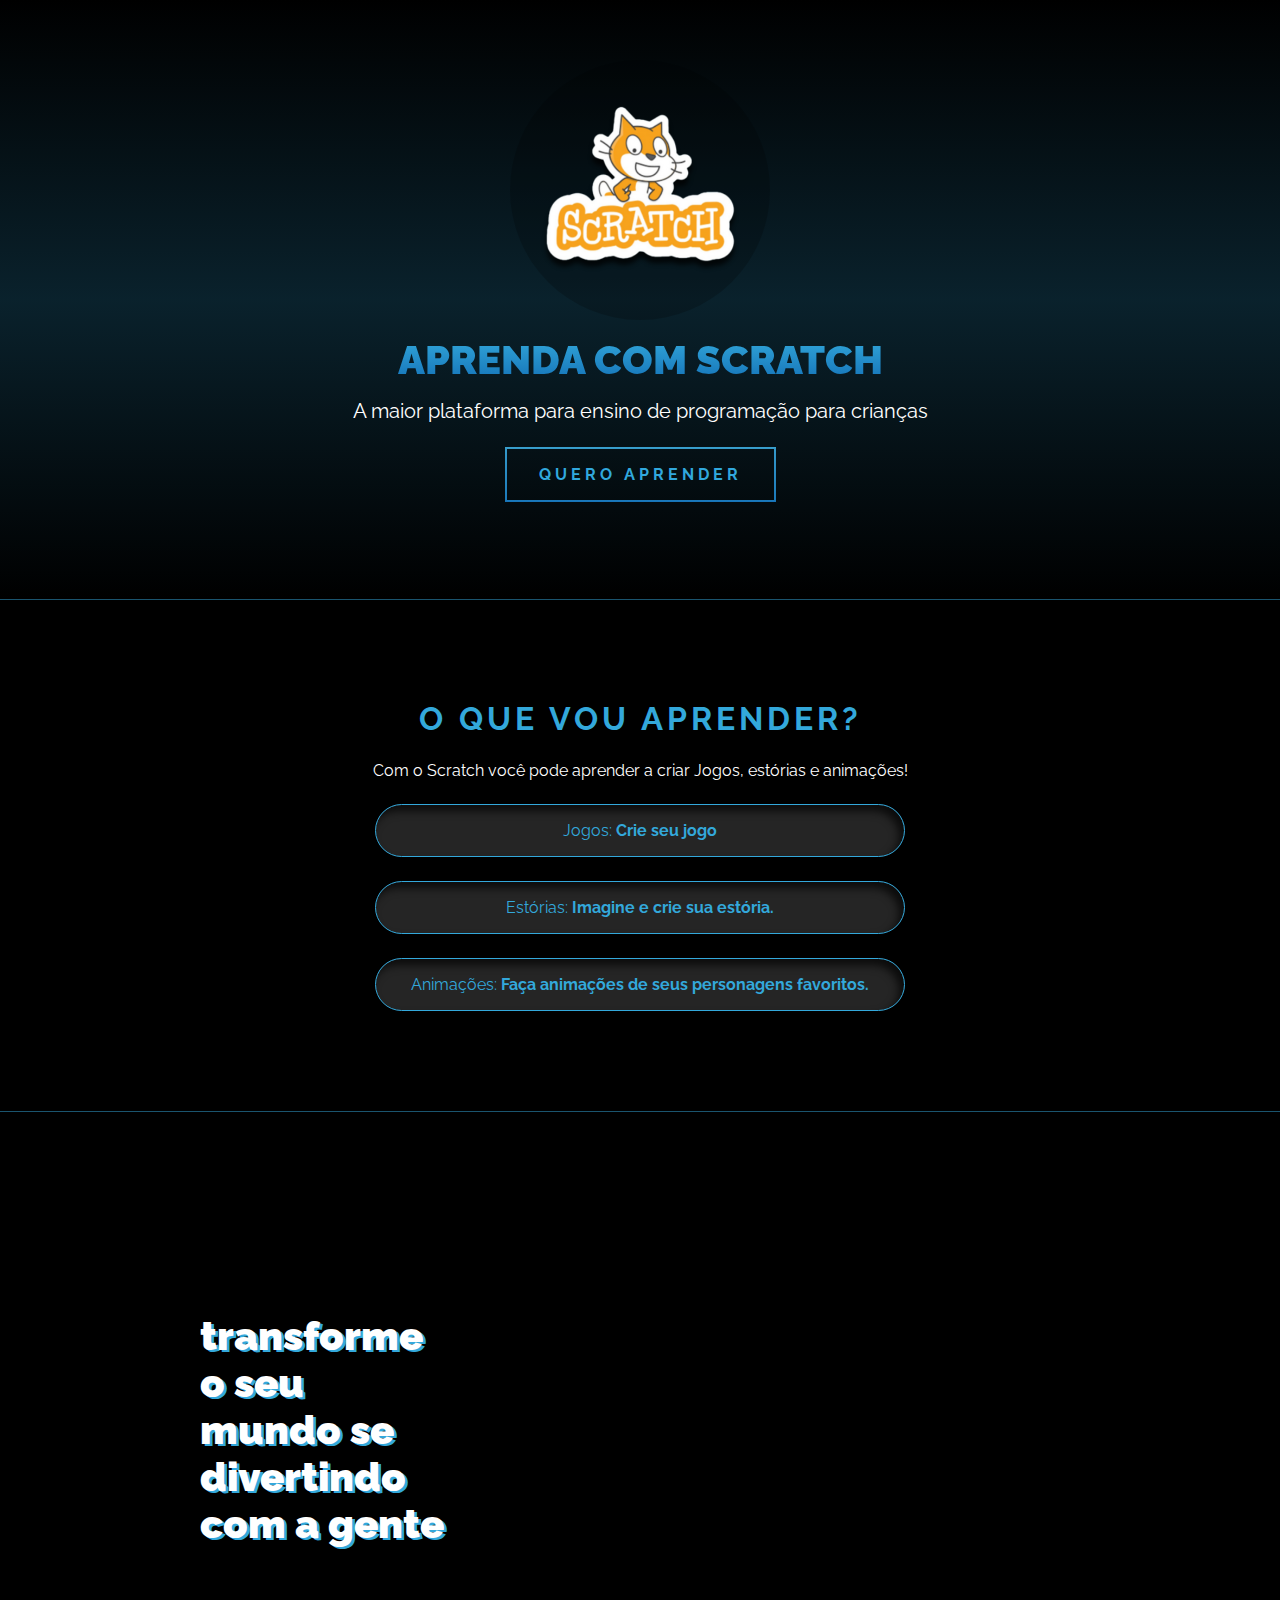
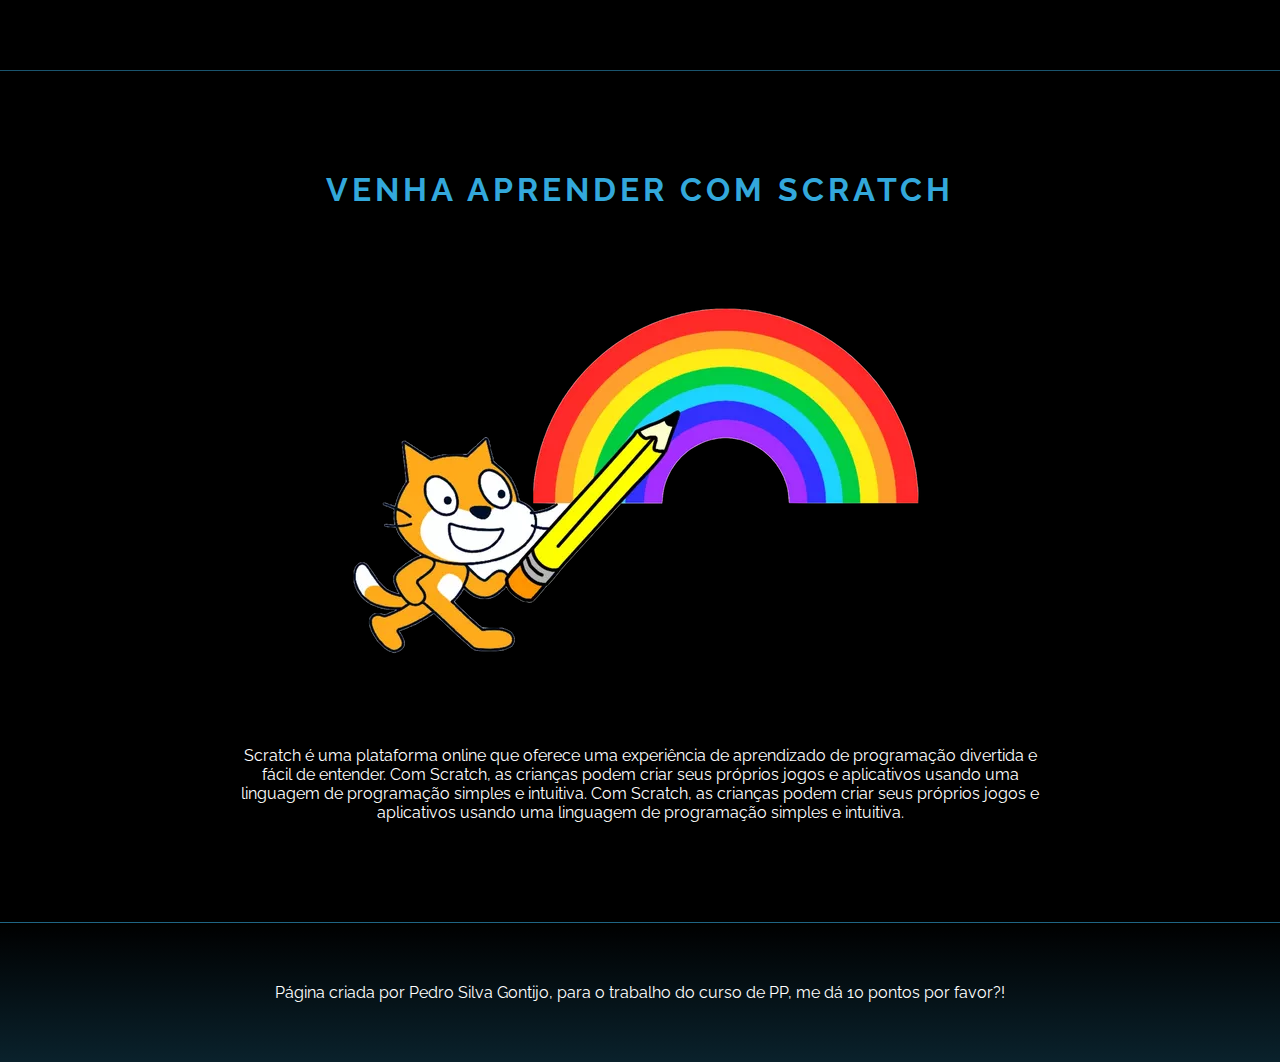
==== LP.html @ 944101c1 "first commit" ====
<!DOCTYPE html>
<html lang="pt-br">
<head>
  <meta charset="UTF-8">
  <meta http-equiv="X-UA-Compatible" content="IE=edge">
  <meta name="viewport" content="width=device-width, initial-scale=1.0">
  <link rel="stylesheet" href="/assets/CSS/style.css">
  <title>Scratch</title>
</head>
<body>
  <header class="banner">
    <div class="banner-content">
      <div class="logo">
        <img src="assets/images/logo.png" title="Logotipo Scratch" alt="Logotipo Scratch">
      </div>
      <h1>Aprenda com Scratch</h1>
      <p>A maior plataforma para ensino de programação para crianças</p>
      <button>Quero aprender</button>
    </div>
  </header>
  <main>
    <section id="course-content">
      <h2>O que vou aprender?</h2>
      <p>
        Com o Scratch você pode aprender a criar Jogos, estórias e animações!
      </p>
      <div class="modules-list">
        <div class="module">
          <span>Jogos:</span> <a href="https://scratch.mit.edu/projects/editor/?tutorial=chase-game">Crie seu jogo</a>
        </div>
        <div class="module">
          <span>Estórias:</span> <a href="https://scratch.mit.edu/projects/editor/?tutorial=tell-a-story">Imagine e crie sua estória.</a>
        </div>
        <div class="module">
          <span>Animações:</span> <a href="https://scratch.mit.edu/projects/editor/?tutorial=animate-a-character">Faça animações de seus personagens favoritos.</a>
        </div>
      </div>
    </section>
    <section id="transform-world">
      <p>TRANSFORME O SEU MUNDO SE DIVERTINDO COM A GENTE</p>
    </section>
    <section id="professional-challenges">
      <h2>Venha aprender com Scratch</h2>
      <img src="assets/images/professional-challenges.png" title="Homem lendo depoimentos em um tablet" alt="Homem lendo depoimentos em um tablet">
      <p>
        Scratch é uma plataforma online que oferece uma experiência de aprendizado de programação divertida e fácil de entender. Com Scratch, as crianças podem criar seus próprios jogos e aplicativos usando uma linguagem de programação simples e intuitiva. Com Scratch, as crianças podem criar seus próprios jogos e aplicativos usando uma linguagem de programação simples e intuitiva.
      </p>
    </section>
  </main>
  <footer>
    <p>Página criada por Pedro Silva Gontijo, para o trabalho do curso de PP, me dá 10 pontos por favor?!</p>
  </footer>
</body>
</html>
---- assets/CSS/style.css ----
@import url('resets.css');

body {
  background-color: black;
}

h2 {
  font-size: 2rem;
  color: #33A8DB;
  font-weight: bold;
  letter-spacing: 4px;
  text-transform: uppercase;
  margin-bottom: 24px;
}

p {
  color: white;
}

section {
  margin: 100px auto;
}

.banner {
  background-image: linear-gradient(rgba(0, 0, 0, .6), rgba(49, 168, 221, .2), rgba(0, 0, 0, .6)), url('./assets/images/banner.png');
  background-size: cover;
  background-repeat: no-repeat;
  height: 600px;
  padding-top: 60px;
  border-bottom: 1px solid #33A8DB80;
}

.banner .banner-content {
  color: white;
  width: 600px;
  margin: auto;
  text-align: center;
}

.banner h1 {
  font-size: 2.5rem;
  font-weight: 900;
  text-transform: uppercase;
  color: transparent;
  background: -webkit-linear-gradient(#33A8DB, #1472B7);
  background-clip: text;
  -webkit-background-clip: text;
}

.banner p {
  font-size: 1.25rem;
  margin: 16px 0 24px;
}

.banner .logo {
  background-color: rgba(0, 0, 0, .2);
  height: 260px;
  width: 260px;
  margin: auto;
  border-radius: 50%;
  padding: 16px;
  margin-bottom: 16px;
}

.banner .logo img {
  margin: auto;
  width: 100%;
  height: 100%;
  object-fit: contain;
}

.banner .banner-content button {
  color: #31A8DD;
  font-size: 1rem;
  font-weight: bold;
  padding: 16px 32px;
  text-transform: uppercase;
  letter-spacing: 4px;
  background-color: transparent;
  border-image: linear-gradient(#3BA1CD, #1572B7);
  border-image-slice: 10;
  border-radius: 30px;
}

#course-content {
  width: 800px;
  text-align: center;
}

#course-content .modules-list {
  margin: 24px 0;
}

#course-content .modules-list .module {
  color: white;
  width: 530px;
  margin: 0 auto 24px;
  border: 1px solid #33A8DB;
  background-color: #252525;
  padding: 16px;
  border-radius: 100px;
  box-shadow: inset -5px 6px 8px rgba(0, 0, 0, .7);
}

#course-content .modules-list .module span {
  color: #33A8DB;
}
#course-content .modules-list .module span a{
    text-decoration: none;

}
#transform-world {
  height: 560px;
  background-size: cover;
  background-image: url("./assets/images/kids_code.png");
  background-attachment: fixed;
  border-top: 1px solid #33A8DB80;
  border-bottom: 1px solid #33A8DB80;
  padding: 200px;
}

#transform-world p {
  font-weight: 900;
  font-size: 2.5rem;
  text-transform: lowercase;
  max-width: 250px;
  text-shadow: 3px 2px #33A8DB;
}

#professional-challenges {
  text-align: center;
  width: 800px;
}

#professional-challenges img {
  margin: 32px 0;
}

footer {
  padding: 60px 0;
  text-align: center;
  background-image: linear-gradient(rgba(50, 168, 219, .0), rgba(50, 168, 219, .2));
  border-top: 1px solid #33A8DB80;
}

footer .dio-logo {
  width: 300px;
}
a {
  color: #33A8DB;
  font-weight: bold;
  text-decoration: none;
}
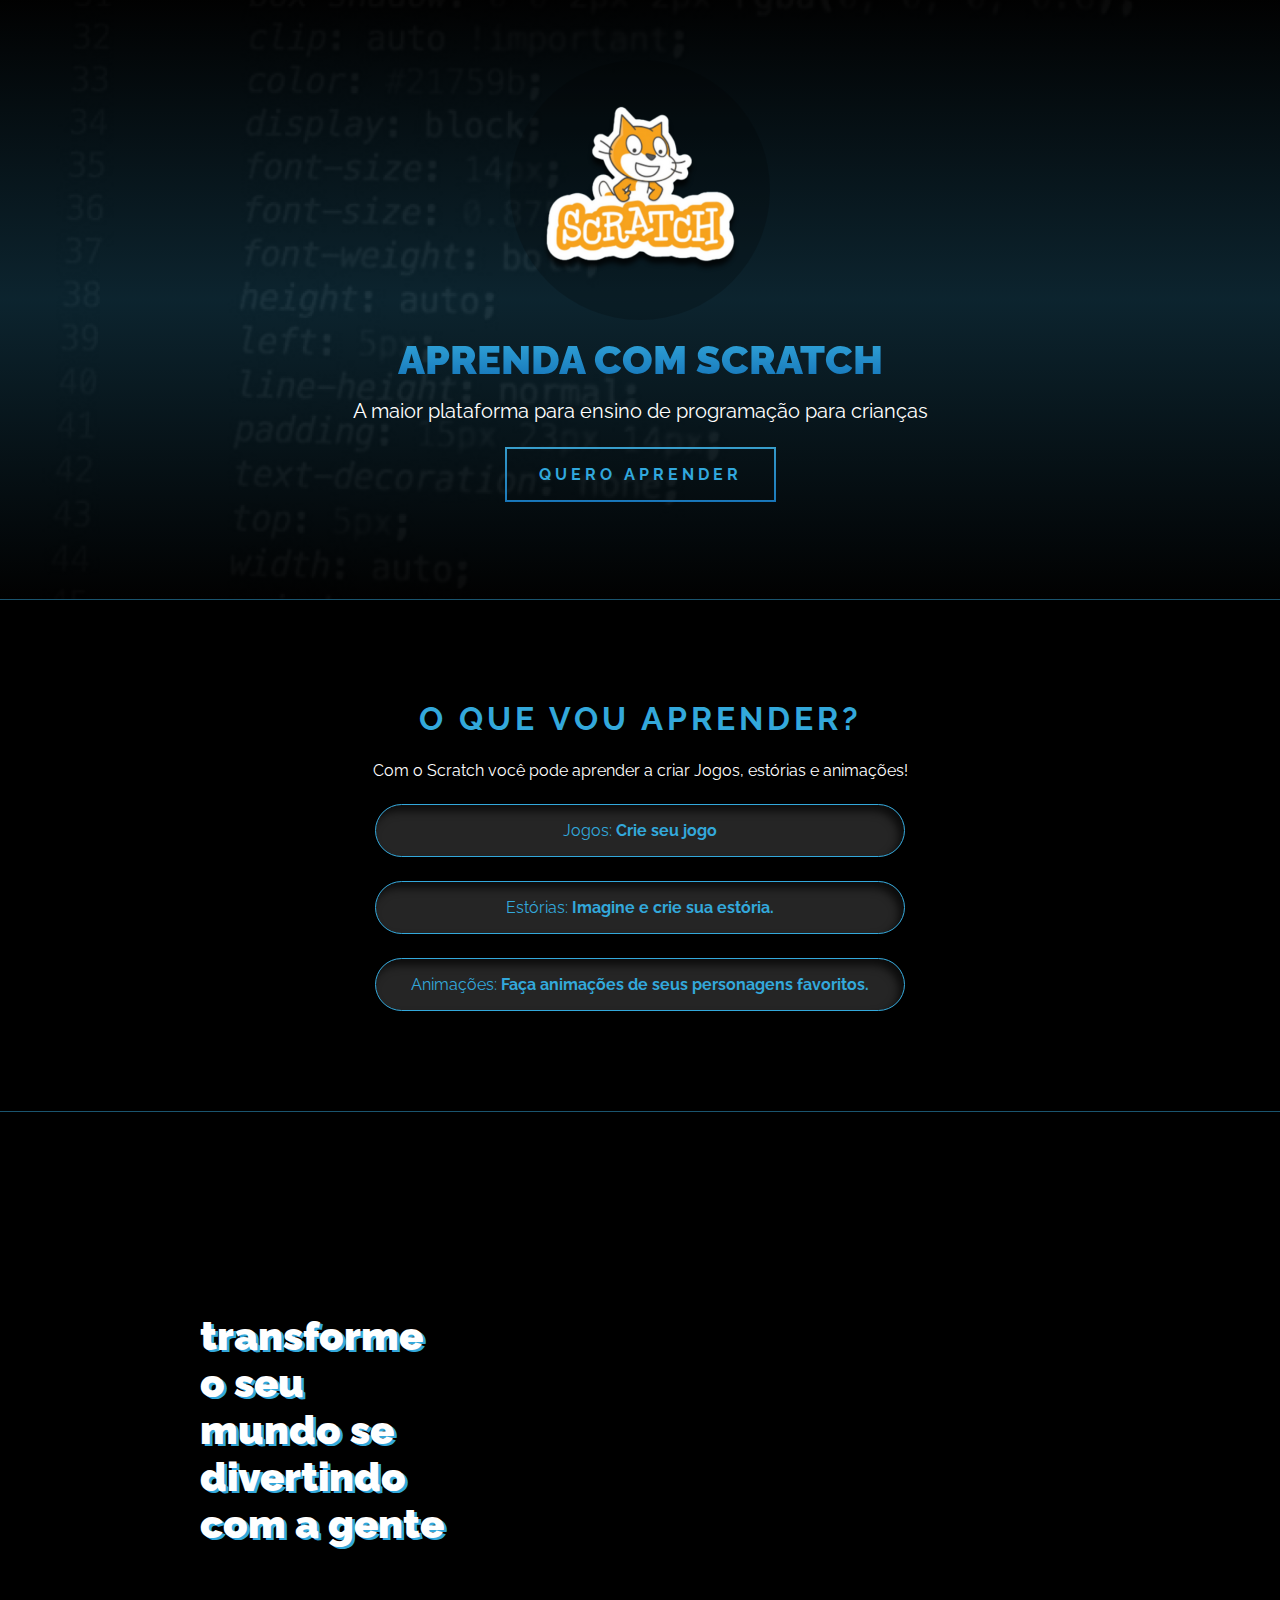
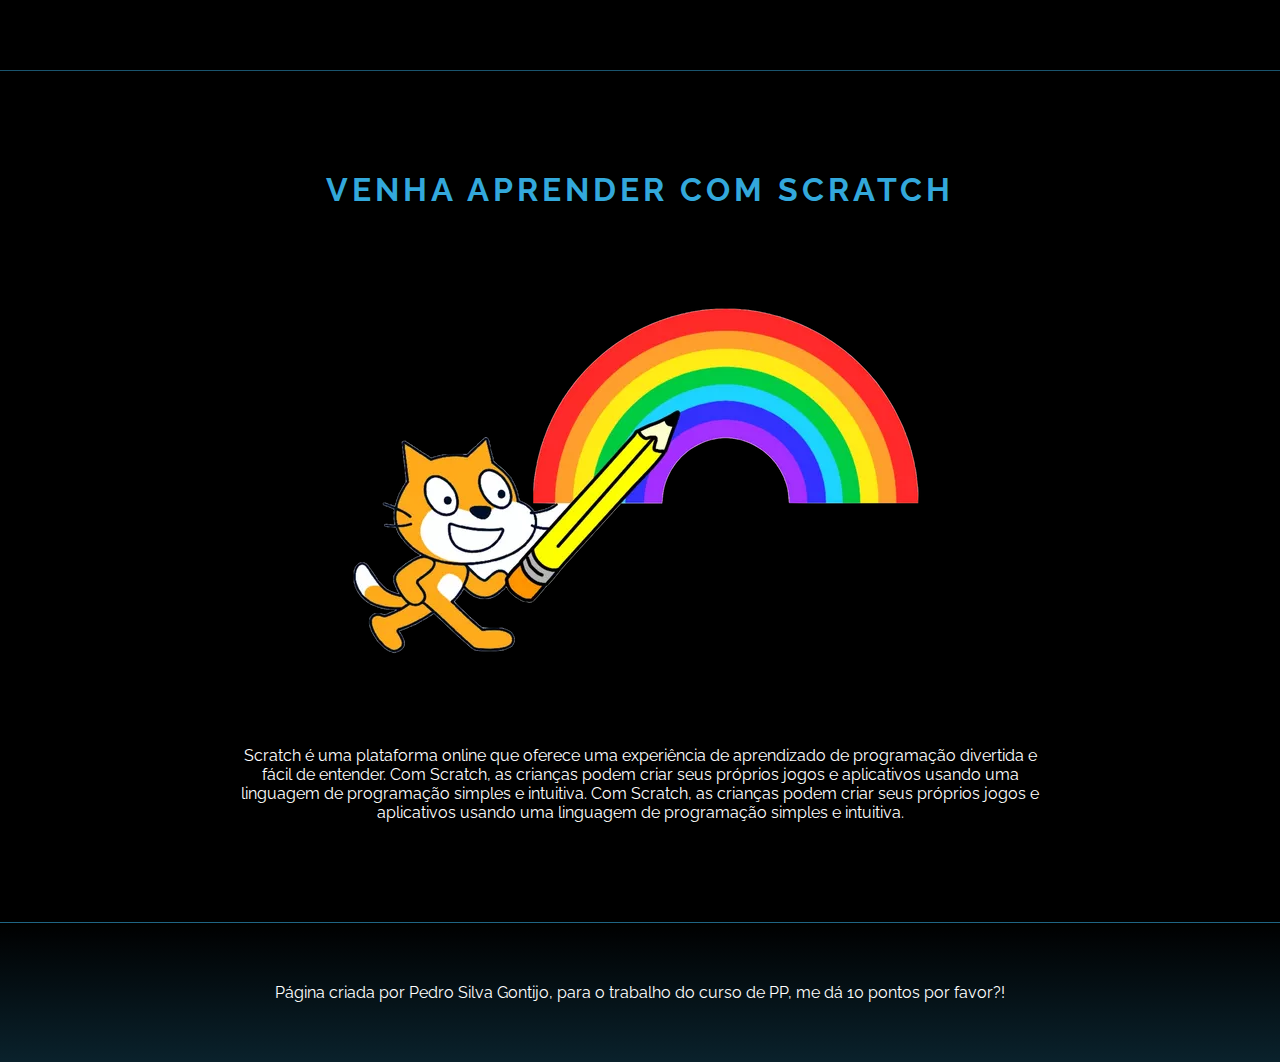
==== commit f2795151: "teste de debug" ====
--- a/LP.html
+++ b/LP.html
@@ -4,7 +4,7 @@
   <meta charset="UTF-8">
   <meta http-equiv="X-UA-Compatible" content="IE=edge">
   <meta name="viewport" content="width=device-width, initial-scale=1.0">
-  <link rel="stylesheet" href="/assets/CSS/style.css">
+  <link rel="stylesheet" href="style.css">
   <title>Scratch</title>
 </head>
 <body>
--- a/style.css
+++ b/style.css
@@ -0,0 +1,153 @@
+@import url('resets.css');
+
+body {
+  background-color: black;
+}
+
+h2 {
+  font-size: 2rem;
+  color: #33A8DB;
+  font-weight: bold;
+  letter-spacing: 4px;
+  text-transform: uppercase;
+  margin-bottom: 24px;
+}
+
+p {
+  color: white;
+}
+
+section {
+  margin: 100px auto;
+}
+
+.banner {
+  background-image: linear-gradient(rgba(0, 0, 0, .6), rgba(49, 168, 221, .2), rgba(0, 0, 0, .6)), url('./assets/images/banner.png');
+  background-size: cover;
+  background-repeat: no-repeat;
+  height: 600px;
+  padding-top: 60px;
+  border-bottom: 1px solid #33A8DB80;
+}
+
+.banner .banner-content {
+  color: white;
+  width: 600px;
+  margin: auto;
+  text-align: center;
+}
+
+.banner h1 {
+  font-size: 2.5rem;
+  font-weight: 900;
+  text-transform: uppercase;
+  color: transparent;
+  background: -webkit-linear-gradient(#33A8DB, #1472B7);
+  background-clip: text;
+  -webkit-background-clip: text;
+}
+
+.banner p {
+  font-size: 1.25rem;
+  margin: 16px 0 24px;
+}
+
+.banner .logo {
+  background-color: rgba(0, 0, 0, .2);
+  height: 260px;
+  width: 260px;
+  margin: auto;
+  border-radius: 50%;
+  padding: 16px;
+  margin-bottom: 16px;
+}
+
+.banner .logo img {
+  margin: auto;
+  width: 100%;
+  height: 100%;
+  object-fit: contain;
+}
+
+.banner .banner-content button {
+  color: #31A8DD;
+  font-size: 1rem;
+  font-weight: bold;
+  padding: 16px 32px;
+  text-transform: uppercase;
+  letter-spacing: 4px;
+  background-color: transparent;
+  border-image: linear-gradient(#3BA1CD, #1572B7);
+  border-image-slice: 10;
+  border-radius: 30px;
+}
+
+#course-content {
+  width: 800px;
+  text-align: center;
+}
+
+#course-content .modules-list {
+  margin: 24px 0;
+}
+
+#course-content .modules-list .module {
+  color: white;
+  width: 530px;
+  margin: 0 auto 24px;
+  border: 1px solid #33A8DB;
+  background-color: #252525;
+  padding: 16px;
+  border-radius: 100px;
+  box-shadow: inset -5px 6px 8px rgba(0, 0, 0, .7);
+}
+
+#course-content .modules-list .module span {
+  color: #33A8DB;
+}
+#course-content .modules-list .module span a{
+    text-decoration: none;
+
+}
+#transform-world {
+  height: 560px;
+  background-size: cover;
+  background-image: url("./assets/images/kids_code.png");
+  background-attachment: fixed;
+  border-top: 1px solid #33A8DB80;
+  border-bottom: 1px solid #33A8DB80;
+  padding: 200px;
+}
+
+#transform-world p {
+  font-weight: 900;
+  font-size: 2.5rem;
+  text-transform: lowercase;
+  max-width: 250px;
+  text-shadow: 3px 2px #33A8DB;
+}
+
+#professional-challenges {
+  text-align: center;
+  width: 800px;
+}
+
+#professional-challenges img {
+  margin: 32px 0;
+}
+
+footer {
+  padding: 60px 0;
+  text-align: center;
+  background-image: linear-gradient(rgba(50, 168, 219, .0), rgba(50, 168, 219, .2));
+  border-top: 1px solid #33A8DB80;
+}
+
+footer .dio-logo {
+  width: 300px;
+}
+a {
+  color: #33A8DB;
+  font-weight: bold;
+  text-decoration: none;
+}